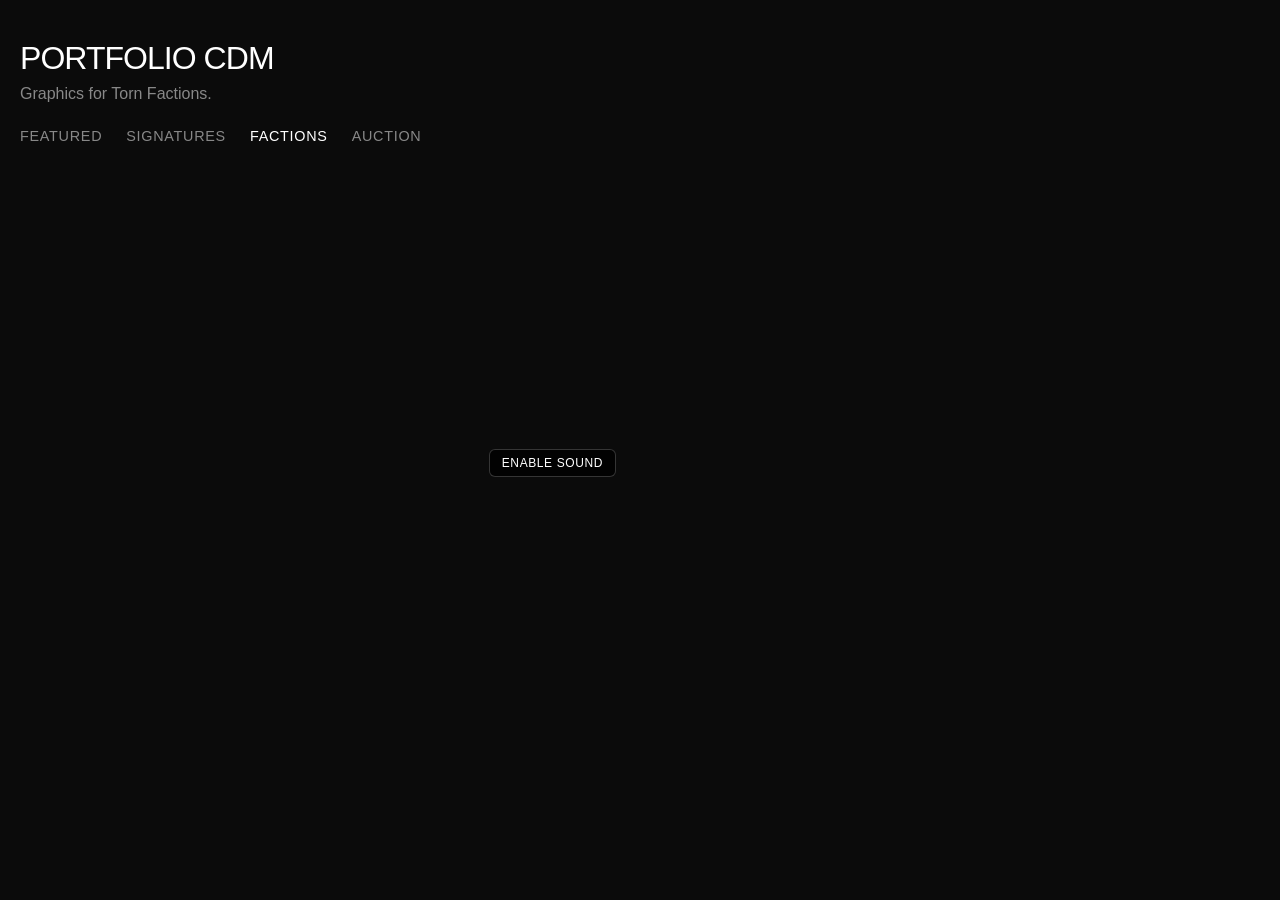
==== factions.html @ ad6ff8e9 "Update factions.html" ====
<!DOCTYPE html>
<html lang="nl">
<head>
    <meta charset="UTF-8">
    <meta name="viewport" content="width=device-width, initial-scale=1.0">
    <title>PORTFOLIO CDM - Factions</title>
    <style>
        * {
            box-sizing: border-box;
            margin: 0;
            padding: 0;
        }
        body {
            background-color: #0b0b0b;
            color: #ffffff;
            font-family: -apple-system, BlinkMacSystemFont, "Segoe UI", Roboto, Helvetica, Arial, sans-serif;
            padding: 40px 20px;
        }
        header {
            max-width: 1400px;
            margin: 0 auto 40px auto;
        }
        h1 {
            font-size: 2rem;
            font-weight: 500;
            letter-spacing: -0.03em;
            margin-bottom: 8px;
            text-transform: uppercase;
        }
        
        p {
            color: #888;
            font-size: 1rem;
            margin-bottom: 24px;
        }

        .nav-links {
            display: flex;
            gap: 24px;
            list-style: none;
        }
        .nav-links a {
            color: #888;
            text-decoration: none;
            font-size: 0.9rem;
            text-transform: uppercase;
            letter-spacing: 0.05em;
            font-weight: 500;
            transition: color 0.3s ease;
        }
        .nav-links a:hover,
        .nav-links a.active {
            color: #ffffff;
        }

        .portfolio-grid {
            max-width: 1400px;
            margin: 0 auto;
            column-count: 2;
            column-gap: 24px;
        }
        
        .portfolio-item {
            position: relative;
            border-radius: 12px;
            overflow: hidden;
            transition: transform 0.3s ease;
            margin-bottom: 24px;
            break-inside: avoid;
            display: inline-block;
            width: 100%;
        }
        
        .portfolio-item:hover {
            transform: translateY(-4px);
        }

        .portfolio-item video, 
        .portfolio-item img {
            display: block;
            width: 100%;
            height: auto;
            border-radius: 12px;
        }

        .sound-toggle-btn {
            position: absolute;
            bottom: 12px;
            right: 12px;
            background-color: rgba(0, 0, 0, 0.75);
            color: #ffffff;
            border: 1px solid rgba(255, 255, 255, 0.2);
            font-size: 0.75rem;
            letter-spacing: 0.05em;
            text-transform: uppercase;
            padding: 6px 12px;
            border-radius: 6px;
            cursor: pointer;
            backdrop-filter: blur(4px);
            transition: background-color 0.2s ease, transform 0.2s ease;
            z-index: 10;
        }

        .sound-toggle-btn:hover {
            background-color: rgba(255, 255, 255, 0.2);
        }

        @media (max-width: 900px) {
            .portfolio-grid {
                column-count: 1;
            }
        }
    </style>
</head>
<body>

    <header>
        <h1>PORTFOLIO CDM</h1>
        <p>Graphics for Torn Factions.</p>
        
        <nav>
            <ul class="nav-links">
                <li><a href="index.html">Featured</a></li>
                <li><a href="signatures.html">Signatures</a></li>
                <li><a href="factions.html" class="active">Factions</a></li>
                <li><a href="auction.html">Auction</a></li>
            </ul>
        </nav>
    </header>

    <main class="portfolio-grid">

        <div class="portfolio-item">
            <video autoplay loop muted playsinline>
                <source src="files/lunatica_hd-2_s.mp4" type="video/mp4">
            </video>
            <button class="sound-toggle-btn" onclick="toggleSound(this)">Enable Sound</button>
        </div>

    </main>

    <script>
        function toggleSound(button) {
            const video = button.previousElementSibling;
            
            if (video.muted) {
                video.muted = false;
                button.textContent = "Mute Sound";
            } else {
                video.muted = true;
                button.textContent = "Enable Sound";
            }
        }
    </script>
</body>
</html>
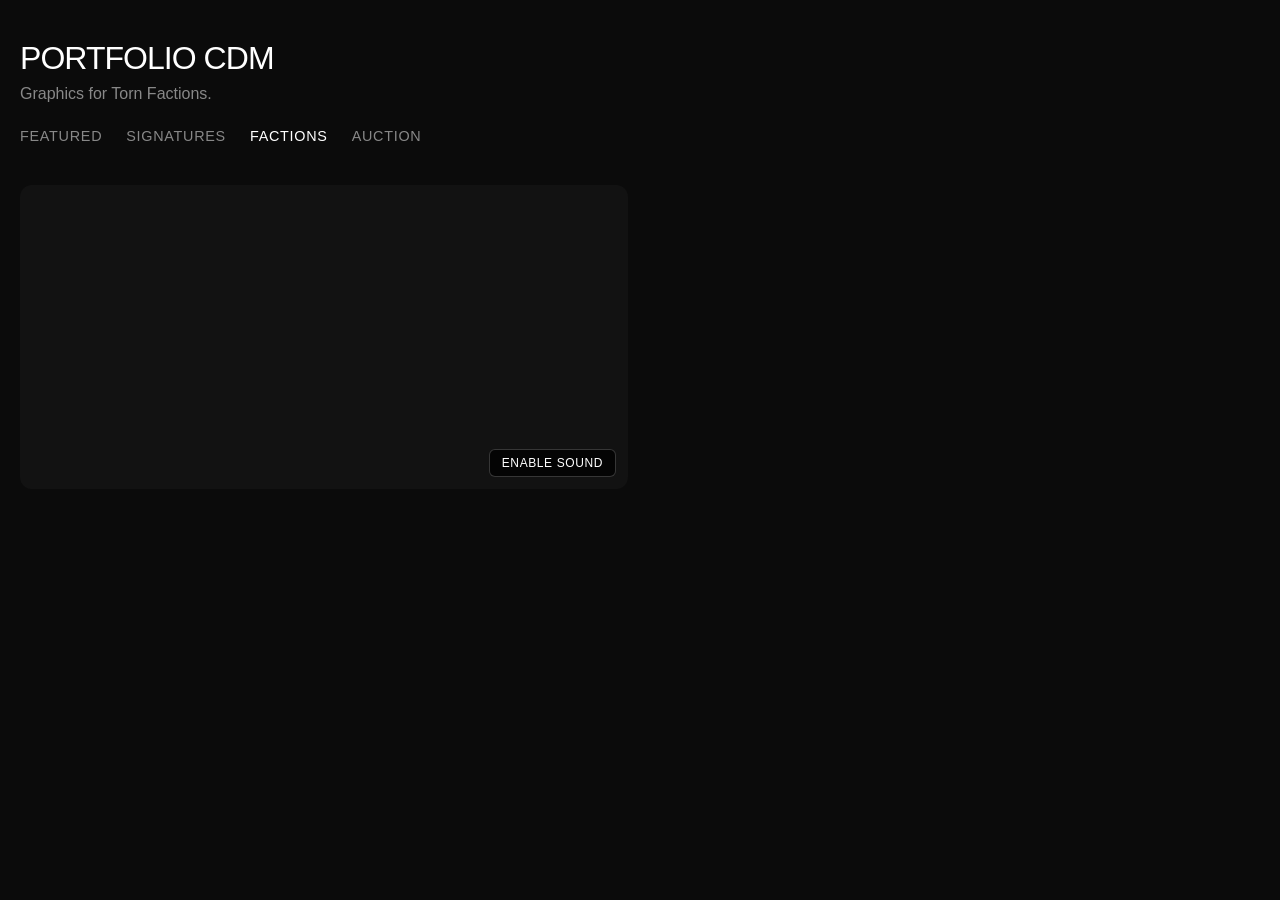
==== commit 1686c1de: "Update factions.html" ====
--- a/factions.html
+++ b/factions.html
@@ -4,113 +4,7 @@
     <meta charset="UTF-8">
     <meta name="viewport" content="width=device-width, initial-scale=1.0">
     <title>PORTFOLIO CDM - Factions</title>
-    <style>
-        * {
-            box-sizing: border-box;
-            margin: 0;
-            padding: 0;
-        }
-        body {
-            background-color: #0b0b0b;
-            color: #ffffff;
-            font-family: -apple-system, BlinkMacSystemFont, "Segoe UI", Roboto, Helvetica, Arial, sans-serif;
-            padding: 40px 20px;
-        }
-        header {
-            max-width: 1400px;
-            margin: 0 auto 40px auto;
-        }
-        h1 {
-            font-size: 2rem;
-            font-weight: 500;
-            letter-spacing: -0.03em;
-            margin-bottom: 8px;
-            text-transform: uppercase;
-        }
-        
-        p {
-            color: #888;
-            font-size: 1rem;
-            margin-bottom: 24px;
-        }
-
-        .nav-links {
-            display: flex;
-            gap: 24px;
-            list-style: none;
-        }
-        .nav-links a {
-            color: #888;
-            text-decoration: none;
-            font-size: 0.9rem;
-            text-transform: uppercase;
-            letter-spacing: 0.05em;
-            font-weight: 500;
-            transition: color 0.3s ease;
-        }
-        .nav-links a:hover,
-        .nav-links a.active {
-            color: #ffffff;
-        }
-
-        .portfolio-grid {
-            max-width: 1400px;
-            margin: 0 auto;
-            column-count: 2;
-            column-gap: 24px;
-        }
-        
-        .portfolio-item {
-            position: relative;
-            border-radius: 12px;
-            overflow: hidden;
-            transition: transform 0.3s ease;
-            margin-bottom: 24px;
-            break-inside: avoid;
-            display: inline-block;
-            width: 100%;
-        }
-        
-        .portfolio-item:hover {
-            transform: translateY(-4px);
-        }
-
-        .portfolio-item video, 
-        .portfolio-item img {
-            display: block;
-            width: 100%;
-            height: auto;
-            border-radius: 12px;
-        }
-
-        .sound-toggle-btn {
-            position: absolute;
-            bottom: 12px;
-            right: 12px;
-            background-color: rgba(0, 0, 0, 0.75);
-            color: #ffffff;
-            border: 1px solid rgba(255, 255, 255, 0.2);
-            font-size: 0.75rem;
-            letter-spacing: 0.05em;
-            text-transform: uppercase;
-            padding: 6px 12px;
-            border-radius: 6px;
-            cursor: pointer;
-            backdrop-filter: blur(4px);
-            transition: background-color 0.2s ease, transform 0.2s ease;
-            z-index: 10;
-        }
-
-        .sound-toggle-btn:hover {
-            background-color: rgba(255, 255, 255, 0.2);
-        }
-
-        @media (max-width: 900px) {
-            .portfolio-grid {
-                column-count: 1;
-            }
-        }
-    </style>
+    <link rel="stylesheet" href="style.css">
 </head>
 <body>
 
--- a/style.css
+++ b/style.css
@@ -0,0 +1,119 @@
+* {
+    box-sizing: border-box;
+    margin: 0;
+    padding: 0;
+}
+
+body {
+    background-color: #0b0b0b;
+    color: #ffffff;
+    font-family: -apple-system, BlinkMacSystemFont, "Segoe UI", Roboto, Helvetica, Arial, sans-serif;
+    padding: 40px 20px;
+}
+
+header {
+    max-width: 1400px;
+    margin: 0 auto 40px auto;
+}
+
+h1 {
+    font-size: 2rem;
+    font-weight: 500;
+    letter-spacing: -0.03em;
+    margin-bottom: 8px;
+    text-transform: uppercase;
+}
+
+p {
+    color: #888;
+    font-size: 1rem;
+    margin-bottom: 24px;
+}
+
+.nav-links {
+    display: flex;
+    gap: 24px;
+    list-style: none;
+}
+
+.nav-links a {
+    color: #888;
+    text-decoration: none;
+    font-size: 0.9rem;
+    text-transform: uppercase;
+    letter-spacing: 0.05em;
+    font-weight: 500;
+    transition: color 0.3s ease;
+}
+
+.nav-links a:hover,
+.nav-links a.active {
+    color: #ffffff;
+}
+
+.portfolio-grid {
+    max-width: 1400px;
+    margin: 0 auto;
+    display: grid;
+    grid-template-columns: repeat(2, 1fr);
+    gap: 24px;
+}
+
+.portfolio-item {
+    position: relative;
+    border-radius: 12px;
+    overflow: hidden;
+    transition: transform 0.3s ease;
+    background-color: #121212;
+    display: flex;
+    align-items: center;
+    justify-content: center;
+}
+
+.portfolio-item:hover {
+    transform: translateY(-4px);
+}
+
+.portfolio-item video {
+    display: block;
+    width: 100%;
+    height: auto;
+    border-radius: 12px;
+}
+
+.portfolio-item img {
+    display: block;
+    width: auto;
+    max-width: 100%;
+    height: auto;
+    margin: 0 auto;
+    border-radius: 12px;
+}
+
+.sound-toggle-btn {
+    position: absolute;
+    bottom: 12px;
+    right: 12px;
+    background-color: rgba(0, 0, 0, 0.75);
+    color: #ffffff;
+    border: 1px solid rgba(255, 255, 255, 0.2);
+    font-size: 0.75rem;
+    letter-spacing: 0.05em;
+    text-transform: uppercase;
+    padding: 6px 12px;
+    border-radius: 6px;
+    cursor: pointer;
+    backdrop-filter: blur(4px);
+    transition: background-color 0.2s ease, transform 0.2s ease;
+    z-index: 10;
+}
+
+.sound-toggle-btn:hover {
+    background-color: rgba(255, 255, 255, 0.2);
+}
+
+@media (max-width: 900px) {
+    .portfolio-grid {
+        grid-template-columns: 1fr;
+    }
+}
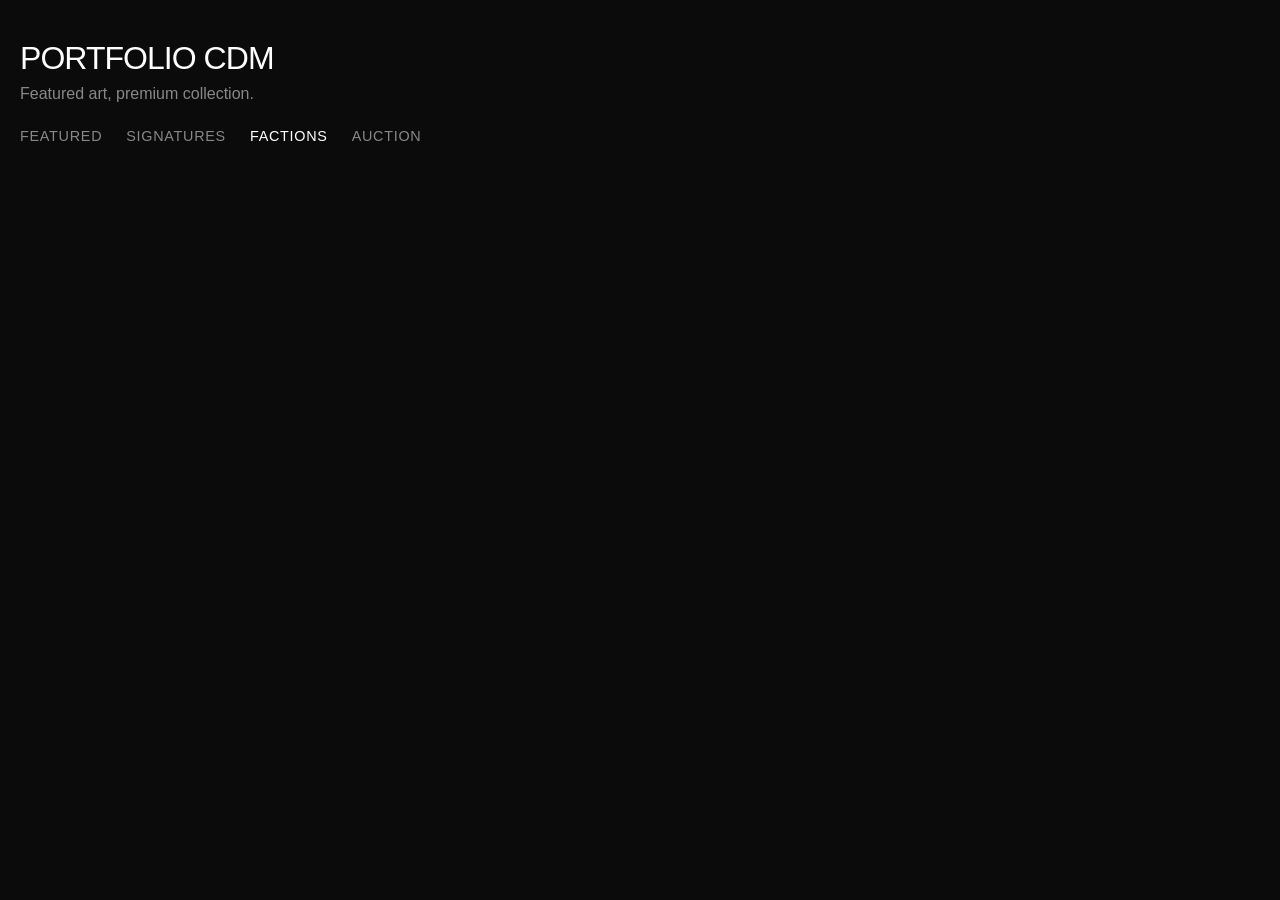
==== commit d54dd4fa: "Update factions.html" ====
--- a/factions.html
+++ b/factions.html
@@ -3,14 +3,14 @@
 <head>
     <meta charset="UTF-8">
     <meta name="viewport" content="width=device-width, initial-scale=1.0">
-    <title>PORTFOLIO CDM - Factions</title>
+    <title>PORTFOLIO CDM</title>
     <link rel="stylesheet" href="style.css">
 </head>
 <body>
 
     <header>
         <h1>PORTFOLIO CDM</h1>
-        <p>Graphics for Torn Factions.</p>
+        <p>Featured art, premium collection.</p>
         
         <nav>
             <ul class="nav-links">
@@ -23,14 +23,7 @@
     </header>
 
     <main class="portfolio-grid">
-
-        <div class="portfolio-item">
-            <video autoplay loop muted playsinline>
-                <source src="files/lunatica_hd-2_s.mp4" type="video/mp4">
-            </video>
-            <button class="sound-toggle-btn" onclick="toggleSound(this)">Enable Sound</button>
-        </div>
-
+        <!-- Plaats hier je .portfolio-item divs voor Factions -->
     </main>
 
     <script>
@@ -46,5 +39,13 @@
             }
         }
     </script>
+
+    <div id="mediaModal" class="modal">
+        <span class="close-btn">&times;</span>
+        <div class="modal-content-wrapper"></div>
+    </div>
+
+    <script src="modal.js"></script>
+
 </body>
 </html>
--- a/style.css
+++ b/style.css
@@ -51,12 +51,12 @@
     color: #ffffff;
 }
 
+/* Masonry layout */
 .portfolio-grid {
     max-width: 1400px;
     margin: 0 auto;
-    display: grid;
-    grid-template-columns: repeat(2, 1fr);
-    gap: 24px;
+    column-count: 2;
+    column-gap: 24px;
 }
 
 .portfolio-item {
@@ -65,29 +65,23 @@
     overflow: hidden;
     transition: transform 0.3s ease;
     background-color: #121212;
-    display: flex;
-    align-items: center;
-    justify-content: center;
+    margin-bottom: 24px;
+    break-inside: avoid;
+    display: inline-block;
+    width: 100%;
 }
 
 .portfolio-item:hover {
     transform: translateY(-4px);
 }
 
-.portfolio-item video {
+.portfolio-item video,
+.portfolio-item img {
     display: block;
     width: 100%;
     height: auto;
     border-radius: 12px;
-}
-
-.portfolio-item img {
-    display: block;
-    width: auto;
-    max-width: 100%;
-    height: auto;
-    margin: 0 auto;
-    border-radius: 12px;
+    cursor: zoom-in;
 }
 
 .sound-toggle-btn {
@@ -112,8 +106,63 @@
     background-color: rgba(255, 255, 255, 0.2);
 }
 
+/* Modal Styling */
+.modal {
+    display: none;
+    position: fixed;
+    z-index: 9999;
+    left: 0;
+    top: 0;
+    width: 100vw;
+    height: 100vh;
+    background-color: rgba(11, 11, 11, 0.95);
+    backdrop-filter: blur(5px);
+    align-items: center;
+    justify-content: center;
+}
+
+.modal.active {
+    display: flex;
+}
+
+.modal-content-wrapper {
+    position: relative;
+    display: flex;
+    align-items: center;
+    justify-content: center;
+    max-width: 90vw;
+    max-height: 90vh;
+}
+
+.modal-content {
+    max-width: 90vw;
+    max-height: 90vh;
+    width: auto;
+    height: auto;
+    border-radius: 8px;
+    object-fit: contain;
+    box-shadow: 0 10px 30px rgba(0, 0, 0, 0.8);
+}
+
+.close-btn {
+    position: absolute;
+    top: 24px;
+    right: 40px;
+    color: #ffffff;
+    font-size: 40px;
+    font-weight: bold;
+    cursor: pointer;
+    z-index: 10000;
+    transition: color 0.2s ease;
+    line-height: 1;
+}
+
+.close-btn:hover {
+    color: #888;
+}
+
 @media (max-width: 900px) {
     .portfolio-grid {
-        grid-template-columns: 1fr;
+        column-count: 1;
     }
-}+}
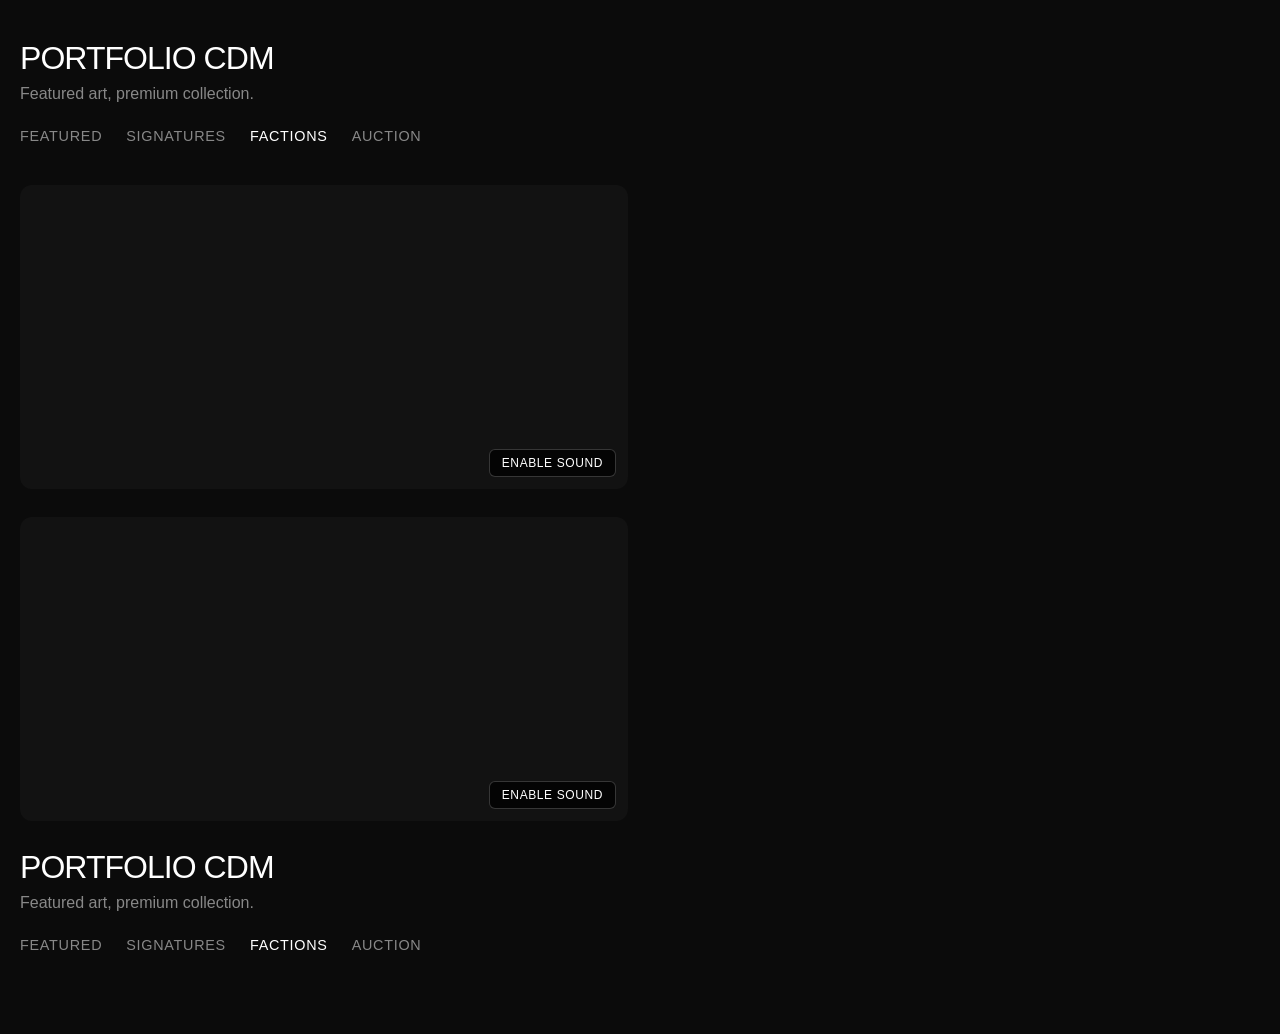
==== commit 3a40a0ca: "Update factions.html" ====
--- a/factions.html
+++ b/factions.html
@@ -1,4 +1,68 @@
 <!DOCTYPE html>
+<html lang="nl">
+<head>
+    <meta charset="UTF-8">
+    <meta name="viewport" content="width=device-width, initial-scale=1.0">
+    <title>PORTFOLIO CDM</title>
+    <link rel="stylesheet" href="style.css">
+</head>
+<body>
+
+    <header>
+        <h1>PORTFOLIO CDM</h1>
+        <p>Featured art, premium collection.</p>
+        
+        <nav>
+            <ul class="nav-links">
+                <li><a href="index.html">Featured</a></li>
+                <li><a href="signatures.html">Signatures</a></li>
+                <li><a href="factions.html" class="active">Factions</a></li>
+                <li><a href="auction.html">Auction</a></li>
+            </ul>
+        </nav>
+    </header>
+
+    <main class="portfolio-grid">
+
+        <div class="portfolio-item">
+            <video autoplay loop muted playsinline>
+                <source src="files/FULLANIMHEX(1).mp4" type="video/mp4">
+            </video>
+            <button class="sound-toggle-btn" onclick="toggleSound(this)">Enable Sound</button>
+        </div>
+
+        <div class="portfolio-item">
+            <video autoplay loop muted playsinline>
+                <source src="files/lunatica_hd-2_s.mp4" type="video/mp4">
+            </video>
+            <button class="sound-toggle-btn" onclick="toggleSound(this)">Enable Sound</button>
+        </div>
+
+    </main>
+
+    <script>
+        function toggleSound(button) {
+            const video = button.previousElementSibling;
+            
+            if (video.muted) {
+                video.muted = false;
+                button.textContent = "Mute Sound";
+            } else {
+                video.muted = true;
+                button.textContent = "Enable Sound";
+            }
+        }
+    </script>
+
+    <div id="mediaModal" class="modal">
+        <span class="close-btn">&times;</span>
+        <div class="modal-content-wrapper"></div>
+    </div>
+
+    <script src="modal.js"></script>
+
+</body>
+</html><!DOCTYPE html>
 <html lang="nl">
 <head>
     <meta charset="UTF-8">
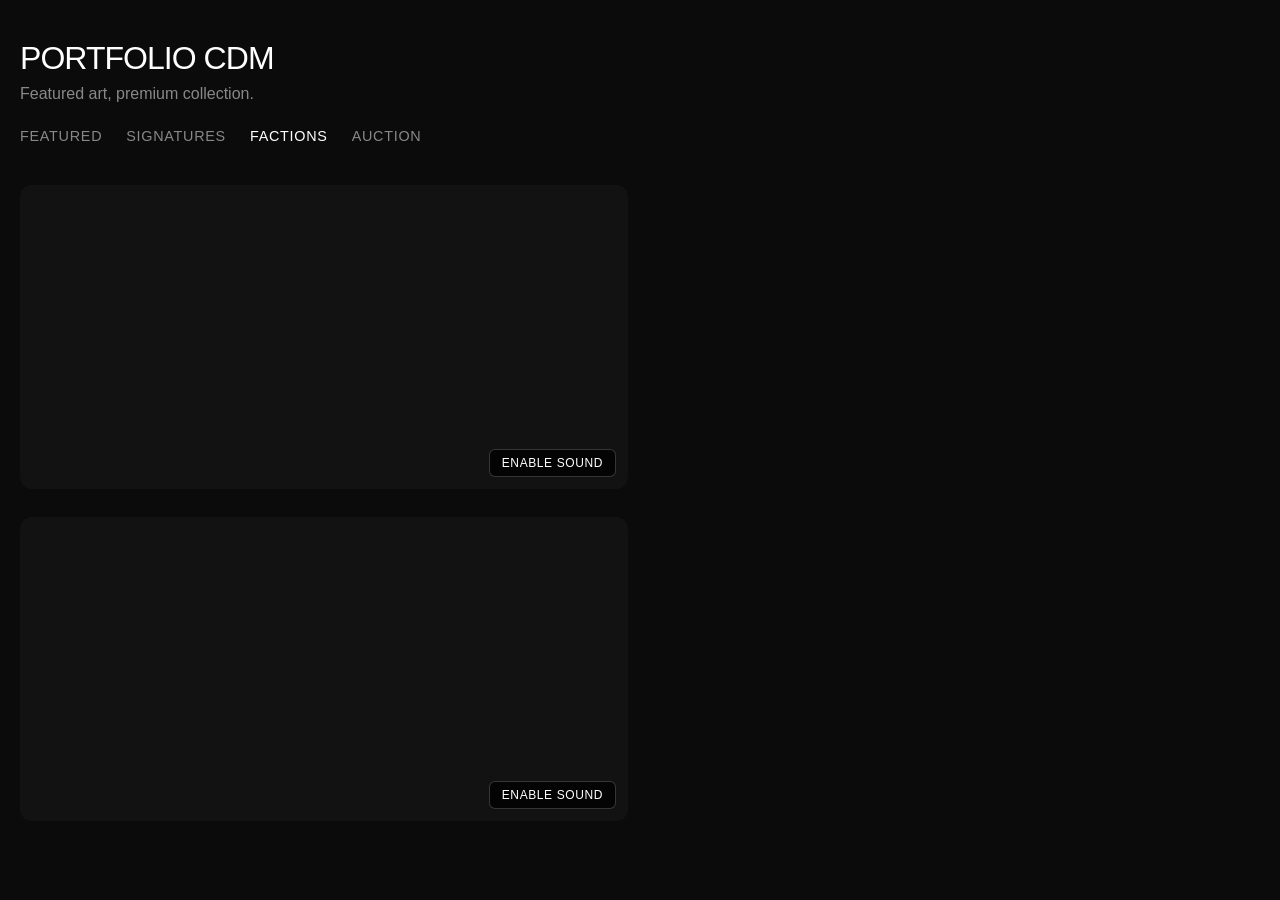
==== commit 7a855bf2: "Update factions.html" ====
--- a/factions.html
+++ b/factions.html
@@ -62,54 +62,4 @@
     <script src="modal.js"></script>
 
 </body>
-</html><!DOCTYPE html>
-<html lang="nl">
-<head>
-    <meta charset="UTF-8">
-    <meta name="viewport" content="width=device-width, initial-scale=1.0">
-    <title>PORTFOLIO CDM</title>
-    <link rel="stylesheet" href="style.css">
-</head>
-<body>
-
-    <header>
-        <h1>PORTFOLIO CDM</h1>
-        <p>Featured art, premium collection.</p>
-        
-        <nav>
-            <ul class="nav-links">
-                <li><a href="index.html">Featured</a></li>
-                <li><a href="signatures.html">Signatures</a></li>
-                <li><a href="factions.html" class="active">Factions</a></li>
-                <li><a href="auction.html">Auction</a></li>
-            </ul>
-        </nav>
-    </header>
-
-    <main class="portfolio-grid">
-        <!-- Plaats hier je .portfolio-item divs voor Factions -->
-    </main>
-
-    <script>
-        function toggleSound(button) {
-            const video = button.previousElementSibling;
-            
-            if (video.muted) {
-                video.muted = false;
-                button.textContent = "Mute Sound";
-            } else {
-                video.muted = true;
-                button.textContent = "Enable Sound";
-            }
-        }
-    </script>
-
-    <div id="mediaModal" class="modal">
-        <span class="close-btn">&times;</span>
-        <div class="modal-content-wrapper"></div>
-    </div>
-
-    <script src="modal.js"></script>
-
-</body>
 </html>
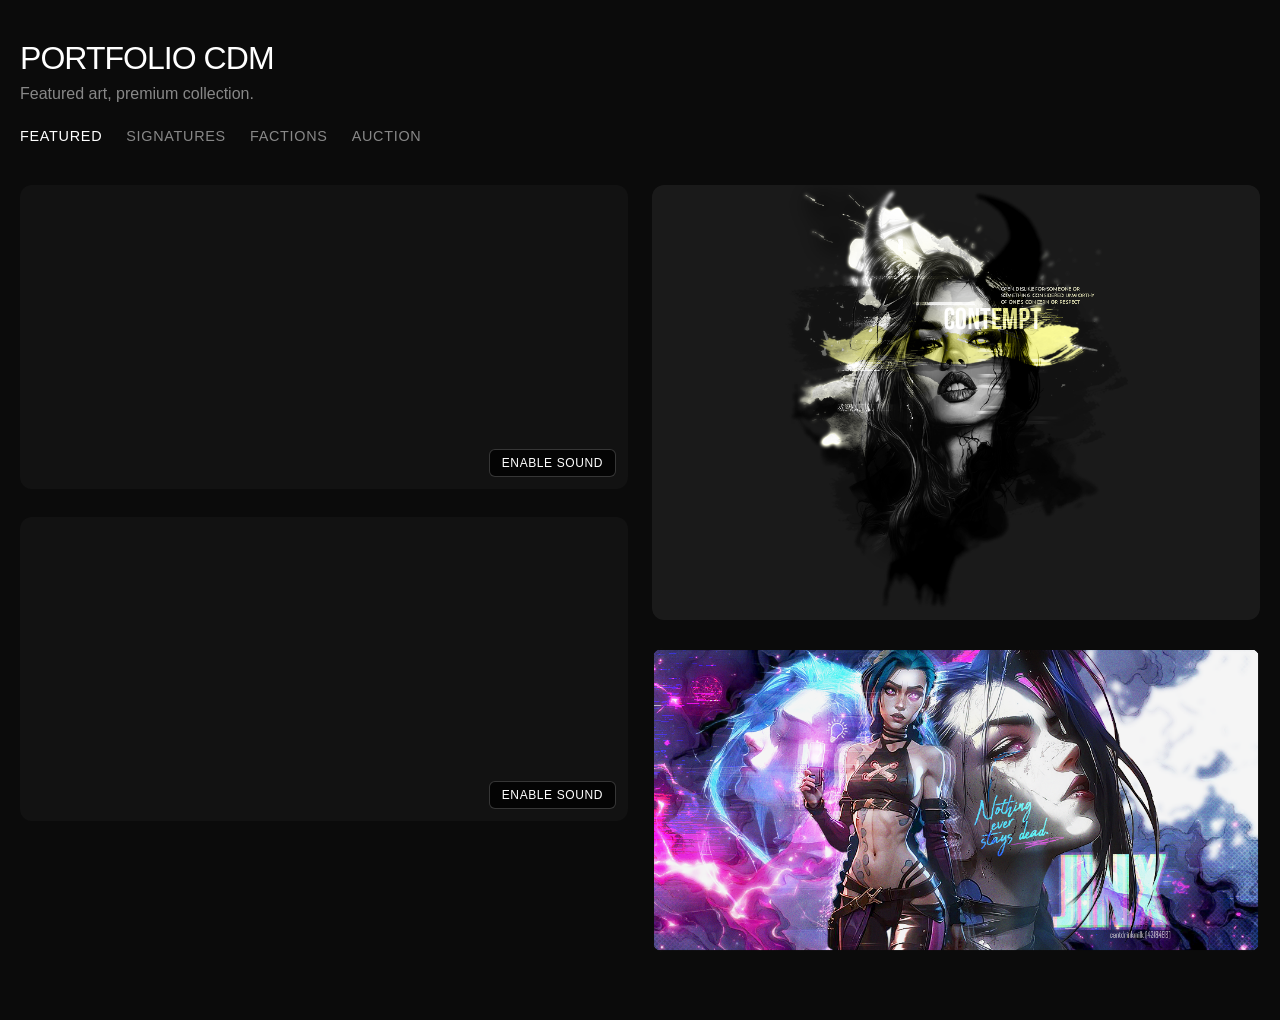
==== commit e440d847: "Update factions.html" ====
--- a/factions.html
+++ b/factions.html
@@ -14,9 +14,9 @@
         
         <nav>
             <ul class="nav-links">
-                <li><a href="index.html">Featured</a></li>
+                <li><a href="index.html" class="active">Featured</a></li>
                 <li><a href="signatures.html">Signatures</a></li>
-                <li><a href="factions.html" class="active">Factions</a></li>
+                <li><a href="factions.html">Factions</a></li>
                 <li><a href="auction.html">Auction</a></li>
             </ul>
         </nav>
@@ -26,16 +26,24 @@
 
         <div class="portfolio-item">
             <video autoplay loop muted playsinline>
-                <source src="files/FULLANIMHEX(1).mp4" type="video/mp4">
+                <source src="files/SignaturePringles2.mp4" type="video/mp4">
             </video>
             <button class="sound-toggle-btn" onclick="toggleSound(this)">Enable Sound</button>
         </div>
 
         <div class="portfolio-item">
             <video autoplay loop muted playsinline>
-                <source src="files/lunatica_hd-2_s.mp4" type="video/mp4">
+                <source src="files/Jinx_transrender.mp4" type="video/mp4">
             </video>
             <button class="sound-toggle-btn" onclick="toggleSound(this)">Enable Sound</button>
+        </div>
+
+        <div class="portfolio-item">
+            <img src="files/disdain.png" alt="Disdain Featured Art">
+        </div>
+
+        <div class="portfolio-item">
+            <img src="files/image.png" alt="Featured Image">
         </div>
 
     </main>
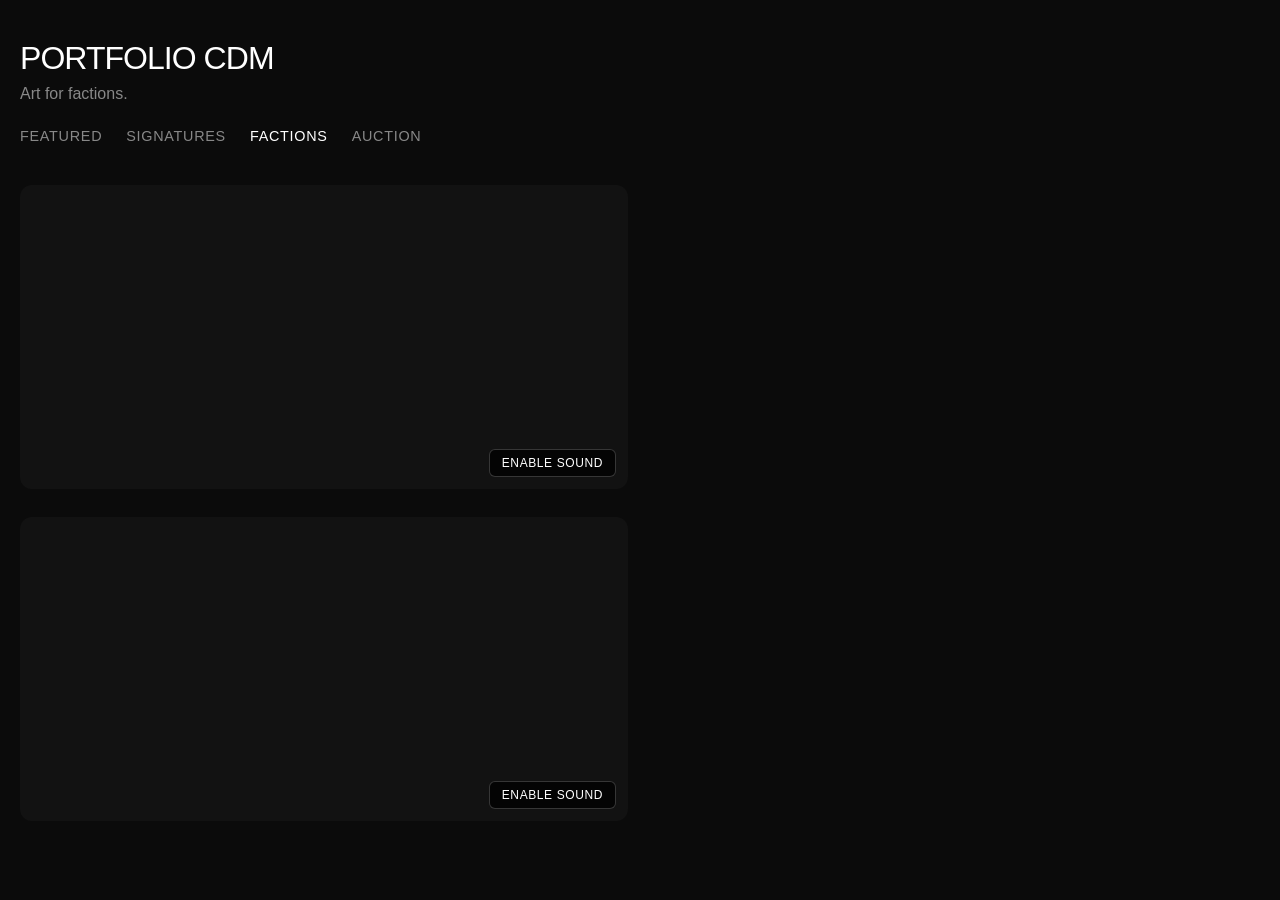
==== commit e8a80080: "Update factions.html" ====
--- a/factions.html
+++ b/factions.html
@@ -10,13 +10,13 @@
 
     <header>
         <h1>PORTFOLIO CDM</h1>
-        <p>Featured art, premium collection.</p>
+        <p>Art for factions.</p>
         
         <nav>
             <ul class="nav-links">
-                <li><a href="index.html" class="active">Featured</a></li>
+                <li><a href="index.html">Featured</a></li>
                 <li><a href="signatures.html">Signatures</a></li>
-                <li><a href="factions.html">Factions</a></li>
+                <li><a href="factions.html" class="active">Factions</a></li>
                 <li><a href="auction.html">Auction</a></li>
             </ul>
         </nav>
@@ -26,24 +26,16 @@
 
         <div class="portfolio-item">
             <video autoplay loop muted playsinline>
-                <source src="files/SignaturePringles2.mp4" type="video/mp4">
+                <source src="files/FULLANIMHEX(1).mp4" type="video/mp4">
             </video>
             <button class="sound-toggle-btn" onclick="toggleSound(this)">Enable Sound</button>
         </div>
 
         <div class="portfolio-item">
             <video autoplay loop muted playsinline>
-                <source src="files/Jinx_transrender.mp4" type="video/mp4">
+                <source src="files/lunatica_hd-2_s.mp4" type="video/mp4">
             </video>
             <button class="sound-toggle-btn" onclick="toggleSound(this)">Enable Sound</button>
-        </div>
-
-        <div class="portfolio-item">
-            <img src="files/disdain.png" alt="Disdain Featured Art">
-        </div>
-
-        <div class="portfolio-item">
-            <img src="files/image.png" alt="Featured Image">
         </div>
 
     </main>
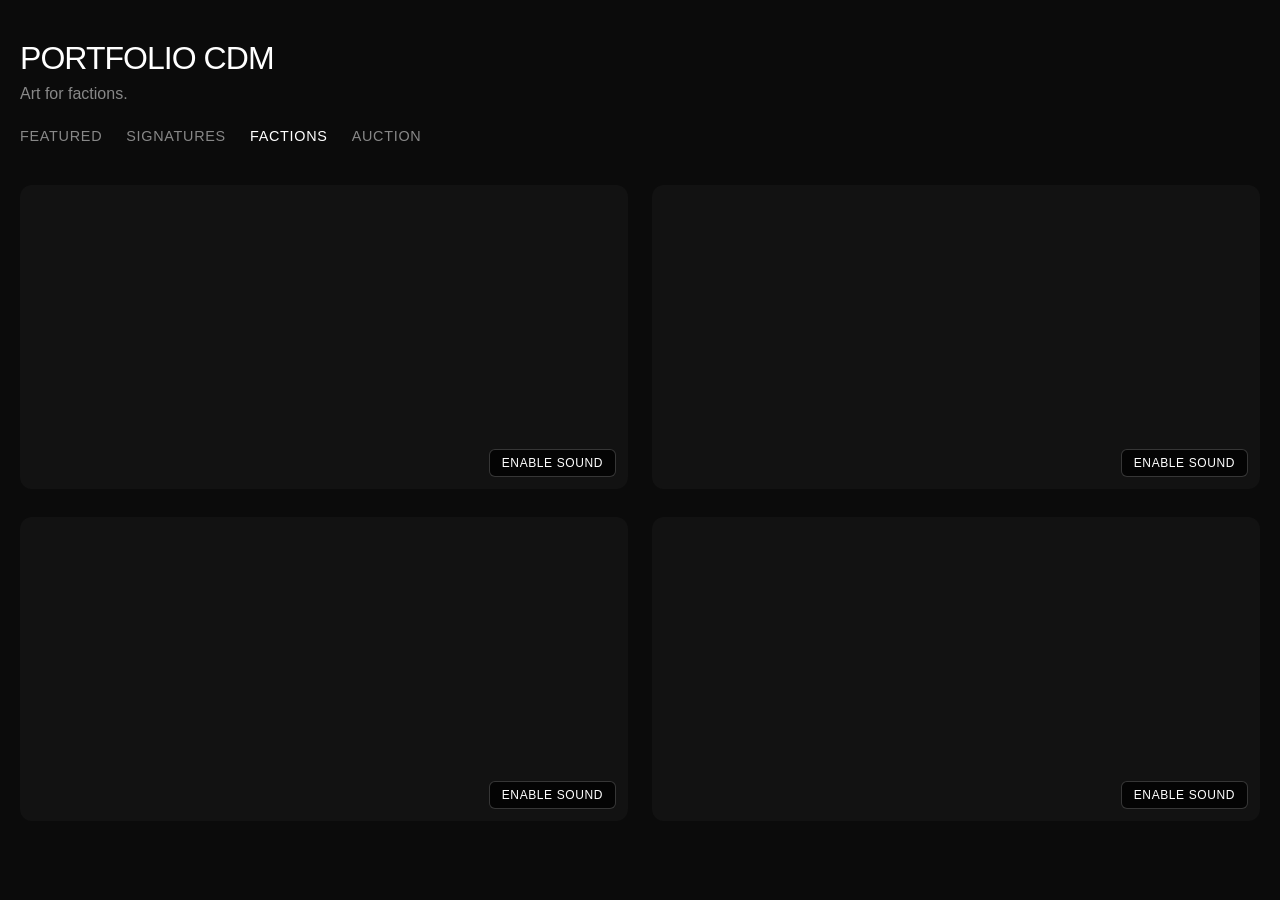
==== commit a7b018f4: "Update factions.html" ====
--- a/factions.html
+++ b/factions.html
@@ -11,7 +11,7 @@
     <header>
         <h1>PORTFOLIO CDM</h1>
         <p>Art for factions.</p>
-        
+
         <nav>
             <ul class="nav-links">
                 <li><a href="index.html">Featured</a></li>
@@ -38,12 +38,26 @@
             <button class="sound-toggle-btn" onclick="toggleSound(this)">Enable Sound</button>
         </div>
 
+        <div class="portfolio-item">
+            <video autoplay loop muted playsinline>
+                <source src="files/flyingdoctors.mp4" type="video/mp4">
+            </video>
+            <button class="sound-toggle-btn" onclick="toggleSound(this)">Enable Sound</button>
+        </div>
+
+        <div class="portfolio-item">
+            <video autoplay loop muted playsinline>
+                <source src="files/darkhearts.mp4" type="video/mp4">
+            </video>
+            <button class="sound-toggle-btn" onclick="toggleSound(this)">Enable Sound</button>
+        </div>
+
     </main>
 
     <script>
         function toggleSound(button) {
             const video = button.previousElementSibling;
-            
+
             if (video.muted) {
                 video.muted = false;
                 button.textContent = "Mute Sound";
